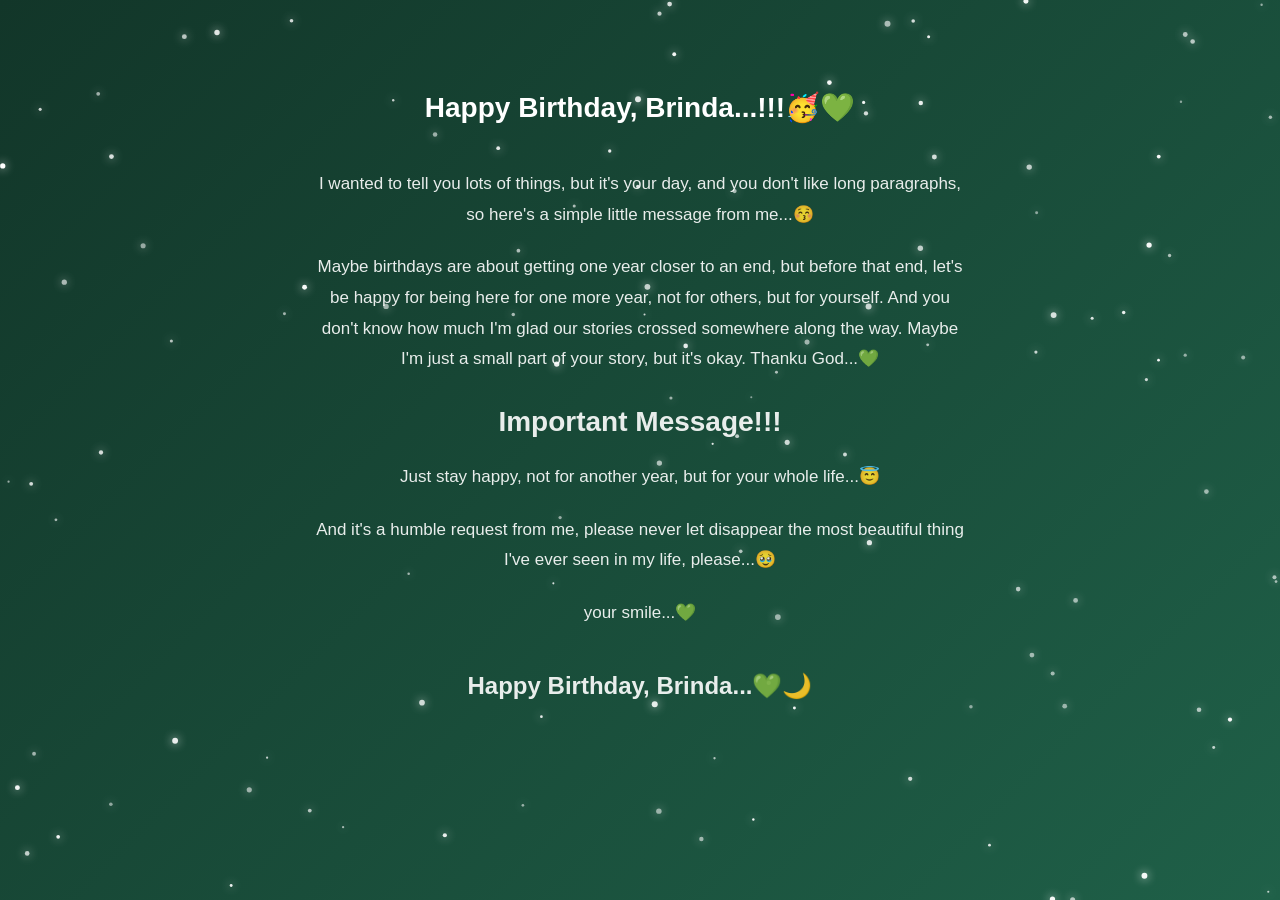
==== birthday.html @ eaf141a7 "Update birthday.html" ====
<!DOCTYPE html>
<html lang="en">

<head>
    <meta charset="UTF-8">
    <meta name="viewport" content="width=device-width, initial-scale=1.0">

    <title>For You 💚</title>

    <link rel="stylesheet" href="style.css">
</head>

<body>

    <canvas id="starsCanvas"></canvas>

    <div class="container birthday-page">

        <h1></h1>

        <p class="surprise-title">
            Happy Birthday, Brinda...!!!🥳💚
        </p>
       
        <!-- FINAL MESSAGE -->

        <div class="final-message">

            <p>
                I wanted to tell you lots of things, but it's your day,
                and you don't like long paragraphs, so here's a simple
                little message from me...😚
            </p>

            <p>
                Maybe birthdays are about getting one year closer to an end,
                but before that end, let's be happy for being here for one more
                year, not for others, but for yourself. And you don't know how
                much I'm glad our stories crossed somewhere along the way.
                Maybe I'm just a small part of your story, but it's okay.
                Thanku God...💚
            </p>

            <p class="surprise-title"> 
                Important Message!!!  
            </p>

            <p>
                Just stay happy, not for another year, but for your whole life...😇
            </p>

            <p>
                And it's a humble request from me, please never let disappear 
                the most beautiful thing I've ever seen in my life, please...🥹
            </p>
            
             <p> 
                 your smile...💚
             </p>

            <p class="final-birthday">
                Happy Birthday, Brinda...💚🌙
            </p>

        </div>

    </div>


    <script src="script.js"></script>

    <script>
        const canvas = document.getElementById("starsCanvas");

        if (canvas) {

            canvas.style.position = "fixed";
            canvas.style.top = "0";
            canvas.style.left = "0";
            canvas.style.width = "100vw";
            canvas.style.height = "100vh";
            canvas.style.zIndex = "0";
            canvas.style.pointerEvents = "none";
            canvas.style.display = "block";

            const ctx = canvas.getContext("2d");

            let stars = [];

            function resizeCanvas() {

                canvas.width = window.innerWidth;
                canvas.height = window.innerHeight;

                stars = [];

                for (let i = 0; i < 120; i++) {

                    stars.push({
                        x: Math.random() * canvas.width,
                        y: Math.random() * canvas.height,
                        size: Math.random() * 2 + 1,
                        opacity: Math.random() * 0.5 + 0.5,
                        speed: Math.random() * 0.01 + 0.005
                    });

                }
            }

            function animateStars() {

                ctx.clearRect(
                    0,
                    0,
                    canvas.width,
                    canvas.height
                );

                stars.forEach(star => {

                    star.opacity += star.speed;

                    if (star.opacity >= 1) {
                        star.opacity = 1;
                        star.speed = -Math.abs(star.speed);
                    }

                    if (star.opacity <= 0.5) {
                        star.opacity = 0.5;
                        star.speed = Math.abs(star.speed);
                    }

                    ctx.beginPath();

                    ctx.arc(
                        star.x,
                        star.y,
                        star.size,
                        0,
                        Math.PI * 2
                    );

                    ctx.fillStyle =
                        "rgba(255,255,255," + star.opacity + ")";

                    ctx.shadowBlur = 10;
                    ctx.shadowColor = "white";

                    ctx.fill();

                });

                requestAnimationFrame(animateStars);
            }

            resizeCanvas();
            animateStars();

            window.addEventListener("resize", resizeCanvas);
        }
    </script>

</body>

</html>
---- style.css ----
* {
    margin: 0;
    padding: 0;
    box-sizing: border-box;
}

body {
    min-height: 100vh;
    background: linear-gradient(135deg, #123629, #1f6048);
    color: white;
    font-family: Arial, sans-serif;

    display: flex;
    justify-content: center;
    align-items: center;

    overflow: hidden;

    position: relative;
}


/* =========================
   STAR BACKGROUND
   ========================= */

#starsCanvas {
    position: fixed;
    inset: 0;
    width: 100vw;
    height: 100vh;
    z-index: 1;
    pointer-events: none;
}


/* =========================
   MAIN CONTAINER
   ========================= */

.container {
    position: relative;
    z-index: 2;

    width: 100%;
    max-width: 100%;

    margin: 0 auto;

    text-align: center;

    box-sizing: border-box;
}


/* =========================
   OPENING PAGE
   ========================= */

.intro-text {
    font-size: 28px;
    font-weight: 500;
    letter-spacing: 1.5px;
    opacity: 0.9;
    margin-bottom: 22px;
}


/* =========================
   BUTTON
   ========================= */

button {
    border: none;
    padding: 15px 30px;

    border-radius: 30px;

    background: #ffffff;
    color: #12352b;

    font-size: 16px;
    font-weight: bold;

    cursor: pointer;

    transition: 0.3s;
}

button:hover {
    transform: scale(1.05);
}

#backButton {
    transform: translateY(-7px);
}


/* =========================
   COUNTDOWN
   ========================= */

.countdown-title {
    font-size: 24px;
    opacity: 0.9;
    margin-bottom: 40px;
}

#countdown {
    display: flex;
    justify-content: center;
    align-items: center;
    gap: 15px;
}

.time-box {
    min-width: 120px;
    padding: 20px 15px;

    background: rgba(255, 255, 255, 0.08);

    border: 1px solid rgba(255, 255, 255, 0.15);

    border-radius: 15px;

    backdrop-filter: blur(10px);
}

.time-box span {
    display: block;
    font-size: clamp(35px, 6vw, 60px);
    font-weight: bold;
}

.time-box small {
    display: block;
    margin-top: 8px;

    font-size: 14px;
    letter-spacing: 2px;

    opacity: 0.7;
}

.colon {
    font-size: 45px;
    font-weight: bold;
    opacity: 0.7;
}

.bottom-text {
    margin-top: 45px;
    margin-bottom: 30px;

    font-size: 15px;
    opacity: 0.5;
}


/* =========================
   HIDDEN
   ========================= */

.hidden {
    display: none;
}


/* =========================
   BIRTHDAY MESSAGE
   ========================= */

#birthdayMessage h1 {
    font-size: clamp(35px, 7vw, 70px);
    animation: appear 2s ease;
}

#birthdayMessage p {
    font-size: 22px;
    opacity: 0.8;
}


/* =========================
   ANIMATION
   ========================= */

@keyframes appear {

    from {
        opacity: 0;
        transform: translateY(30px);
    }

    to {
        opacity: 1;
        transform: translateY(0);
    }

}


/* =========================
   PASSWORD
   ========================= */

.password-section {
    margin-top: 25px;
}

#passwordInput {
    width: 220px;
    padding: 13px 18px;

    border: none;
    border-radius: 25px;

    outline: none;

    font-size: 15px;
    text-align: center;

    margin-right: 8px;
}

#unlockButton {
    padding: 13px 20px;
    font-size: 14px;
}

#passwordMessage {
    margin-top: 12px;

    font-size: 14px;
    opacity: 0.8;
}


/* =========================
   SPECIAL DAY MESSAGE
   ========================= */

#specialDayText {
    margin-top: 45px;
    margin-bottom: 35px;

    font-size: 22px !important;
    line-height: 1.6;

    opacity: 0.85;
    font-weight: 500;
}

#specialDayText div {
    display: block !important;
    margin-bottom: 2px;
}


/* =========================
   TAP MESSAGE
   ========================= */

#tapMessage {
    margin-top: 25px;

    font-size: 14px;
    opacity: 0.75;
}


/* =========================
   MOBILE
   ========================= */

@media (max-width: 600px) {

    .container {
        width: 100%;
        max-width: 100%;
        margin: 0 auto;
        text-align: center;
        position: relative;
        top: -60px;
    }

    #intro {
        width: 100%;
        text-align: center;
    }

    .intro-text {
    font-size: 28px;
    font-weight: 500;
    letter-spacing: 1.5px;
    opacity: 0.9;
    margin-bottom: 22px;
    }

    #countdown {
        width: 100%;
        justify-content: center;
        align-items: center;
        gap: 5px;
    }

    .time-box {
        min-width: 65px;
        padding: 12px 5px;
    }

    .time-box span {
        font-size: 28px;
    }

    .time-box small {
        font-size: 9px;
    }

    .colon {
        font-size: 25px;
    }

    .countdown-title {
        font-size: 20px;
        margin-bottom: 30px;
        text-align: center;
    }
}
/* =========================
   BIRTHDAY SURPRISE PAGE
   ========================= */

.birthday-page h1 {
    font-size: clamp(30px, 6vw, 50px);
    margin-bottom: 25px;
}

.surprise-title {
    font-size: 28px;
    font-weight: bold;
    margin-bottom: 20px;
}

.surprise-text {
    font-size: 18px;
    opacity: 0.85;
    margin-bottom: 12px;
}

#surpriseButton {
    margin-top: 25px;
}
/* ==========================================
   COUNTDOWN END ANIMATION
========================================== */

#countdown.countdown-ending {
    animation: countdownFadeOut 1s ease forwards;
}

@keyframes countdownFadeOut {
    0% {
        opacity: 1;
        transform: scale(1);
    }

    100% {
        opacity: 0;
        transform: scale(1.15);
    }
}

#countdownTitle.birthday-reveal {
    animation: birthdayTitleReveal 1.5s ease forwards;
}

@keyframes birthdayTitleReveal {
    0% {
        opacity: 0;
        transform: translateY(20px);
    }

    100% {
        opacity: 1;
        transform: translateY(0);
    }
}

#specialDayText.birthday-reveal {
    animation: birthdayMessageReveal 1.5s ease 0.4s both;
}

@keyframes birthdayMessageReveal {
    0% {
        opacity: 0;
        transform: translateY(25px) scale(0.96);
    }

    100% {
        opacity: 1;
        transform: translateY(0) scale(1);
    }
}

.birthday-glow {
    animation: birthdayGlow 2s ease;
}

@keyframes birthdayGlow {
    0% {
        box-shadow: inset 0 0 0 rgba(255, 255, 255, 0);
    }

    50% {
        box-shadow: inset 0 0 120px rgba(255, 255, 255, 0.12);
    }

    100% {
        box-shadow: inset 0 0 0 rgba(255, 255, 255, 0);
    }
}
.moon-note {
    margin-top: 18px;
    font-size: 14px;
    opacity: 0.90;
    letter-spacing: 0.3px;
}
.final-message {
    max-width: 700px;
    margin: 80px auto 40px;
    padding: 25px;
    text-align: center;
    line-height: 1.8;
    font-size: 17px;
    opacity: 0.9;
}

.final-message p {
    margin-bottom: 22px;
}

.final-birthday {
    font-size: 24px;
    font-weight: bold;
    margin-top: 35px;
}
/* Reduce the gap after the birthday title */
.birthday-page .surprise-title {
    margin-bottom: 15px;
}

/* Keep the final message closer to the title */
.final-message {
    margin-top: 20px;
}
/* Keep stars behind the birthday content */
#starsCanvas {
    position: fixed;
    top: 0;
    left: 0;
    z-index: 0 !important;
    pointer-events: none;
}

.birthday-page {
    position: relative;
    z-index: 1;
    padding-top: 40px;
}

/* Mobile layout */
@media (max-width: 600px) {

    .birthday-page {
        padding: 45px 20px 50px;
    }

    .birthday-page .surprise-title {
        font-size: 28px;
        margin-top: 0;
        margin-bottom: 25px;
        line-height: 1.25;
    }

    .final-message {
        margin-top: 15px;
        padding: 0 5px;
        font-size: 17px;
        line-height: 1.7;
    }

    .final-message p {
        margin-bottom: 24px;
    }

    .final-birthday {
        font-size: 25px;
        margin-top: 35px;
    }
}
.birthday-page {
    padding-bottom: 80px;
}
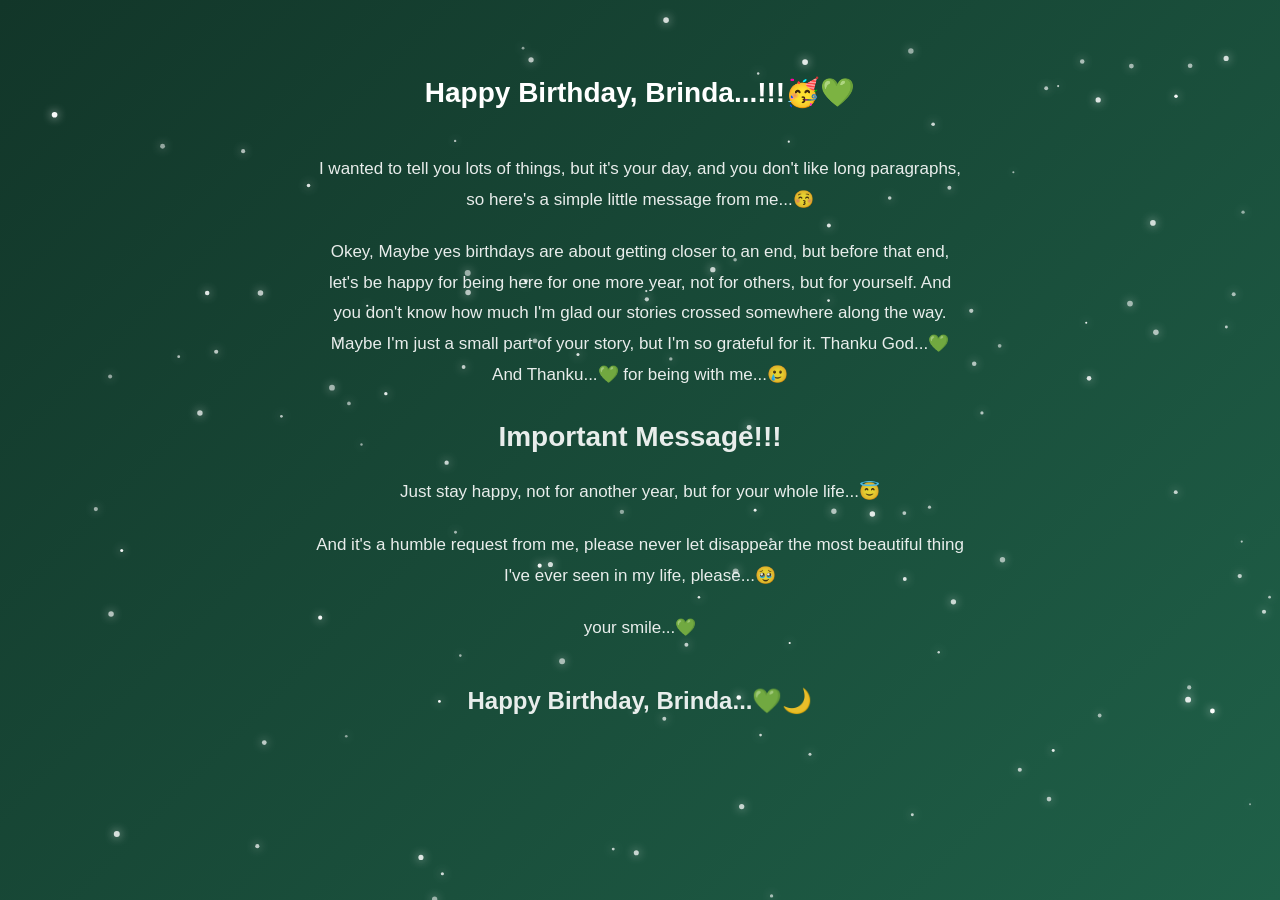
==== commit 4af14199: "Update birthday.html" ====
--- a/birthday.html
+++ b/birthday.html
@@ -33,16 +33,17 @@
             </p>
 
             <p>
-                Maybe birthdays are about getting one year closer to an end,
+                Okey, Maybe yes birthdays are about getting closer to an end,
                 but before that end, let's be happy for being here for one more
                 year, not for others, but for yourself. And you don't know how
                 much I'm glad our stories crossed somewhere along the way.
-                Maybe I'm just a small part of your story, but it's okay.
-                Thanku God...💚
+                Maybe I'm just a small part of your story, 
+                but I'm so grateful for it. Thanku God...💚 
+                And Thanku...💚 for being with me...🥲
             </p>
 
             <p class="surprise-title"> 
-                Important Message!!!  
+                Important Message!!!
             </p>
 
             <p>
@@ -50,11 +51,10 @@
             </p>
 
             <p>
-                And it's a humble request from me, please never let disappear 
+                And it's a humble request from me, please never let disappear
                 the most beautiful thing I've ever seen in my life, please...🥹
             </p>
-            
-             <p> 
+            <p> 
                  your smile...💚
              </p>
 
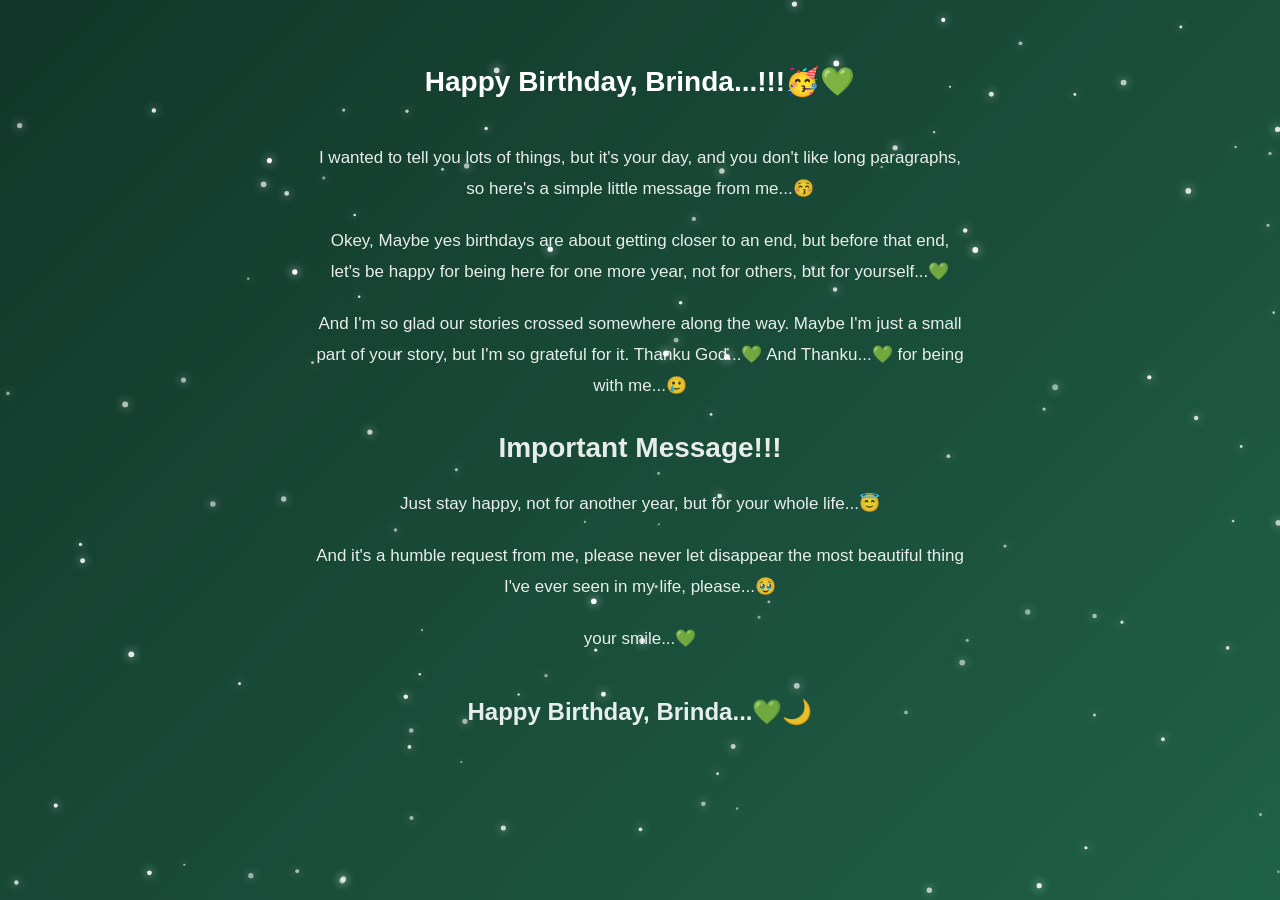
==== commit fb73a465: "Update birthday.html" ====
--- a/birthday.html
+++ b/birthday.html
@@ -35,8 +35,11 @@
             <p>
                 Okey, Maybe yes birthdays are about getting closer to an end,
                 but before that end, let's be happy for being here for one more
-                year, not for others, but for yourself. And you don't know how
-                much I'm glad our stories crossed somewhere along the way.
+                year, not for others, but for yourself...💚
+            </p>
+            
+            <p>  
+                And I'm so glad our stories crossed somewhere along the way.
                 Maybe I'm just a small part of your story, 
                 but I'm so grateful for it. Thanku God...💚 
                 And Thanku...💚 for being with me...🥲
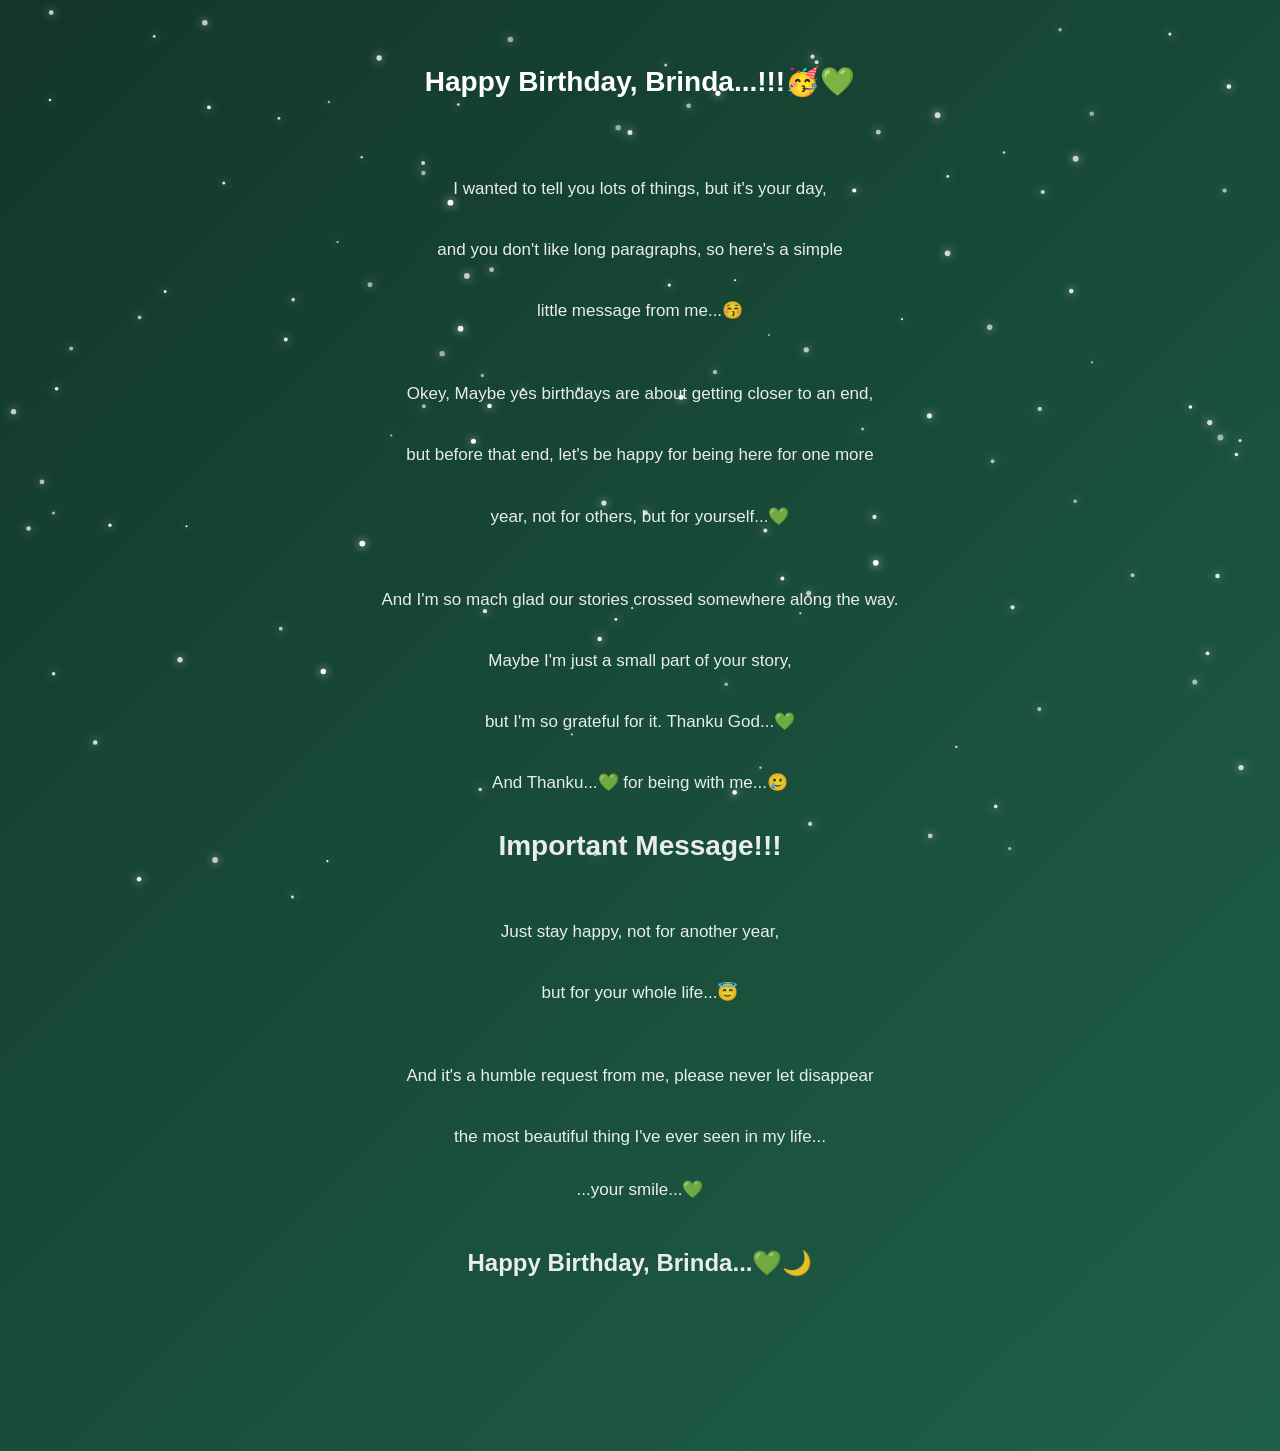
==== commit 861ec0eb: "Update birthday.html" ====
--- a/birthday.html
+++ b/birthday.html
@@ -27,22 +27,22 @@
         <div class="final-message">
 
             <p>
-                I wanted to tell you lots of things, but it's your day,
-                and you don't like long paragraphs, so here's a simple
-                little message from me...😚
+                <br>I wanted to tell you lots of things, but it's your day,<br>
+                <br>and you don't like long paragraphs, so here's a simple<br>
+                <br>little message from me...😚<br>
             </p>
 
             <p>
-                Okey, Maybe yes birthdays are about getting closer to an end,
-                but before that end, let's be happy for being here for one more
-                year, not for others, but for yourself...💚
+                <br>Okey, Maybe yes birthdays are about getting closer to an end,<br>
+                <br>but before that end, let's be happy for being here for one more<br>
+                <br>year, not for others, but for yourself...💚<br>
             </p>
             
             <p>  
-                And I'm so glad our stories crossed somewhere along the way.
-                Maybe I'm just a small part of your story, 
-                but I'm so grateful for it. Thanku God...💚 
-                And Thanku...💚 for being with me...🥲
+                <br>And I'm so mach glad our stories crossed somewhere along the way.<br>
+                <br> Maybe I'm just a small part of your story,<br>
+                <br>but I'm so grateful for it. Thanku God...💚<br> 
+                <br>And Thanku...💚 for being with me...🥲
             </p>
 
             <p class="surprise-title"> 
@@ -50,15 +50,16 @@
             </p>
 
             <p>
-                Just stay happy, not for another year, but for your whole life...😇
+                <br>Just stay happy, not for another year,<br>
+                <br>but for your whole life...😇<br>
             </p>
 
             <p>
-                And it's a humble request from me, please never let disappear
-                the most beautiful thing I've ever seen in my life, please...🥹
+                <br>And it's a humble request from me, please never let disappear<br>
+                <br>the most beautiful thing I've ever seen in my life...<br>
             </p>
             <p> 
-                 your smile...💚
+                 ...your smile...💚
              </p>
 
             <p class="final-birthday">
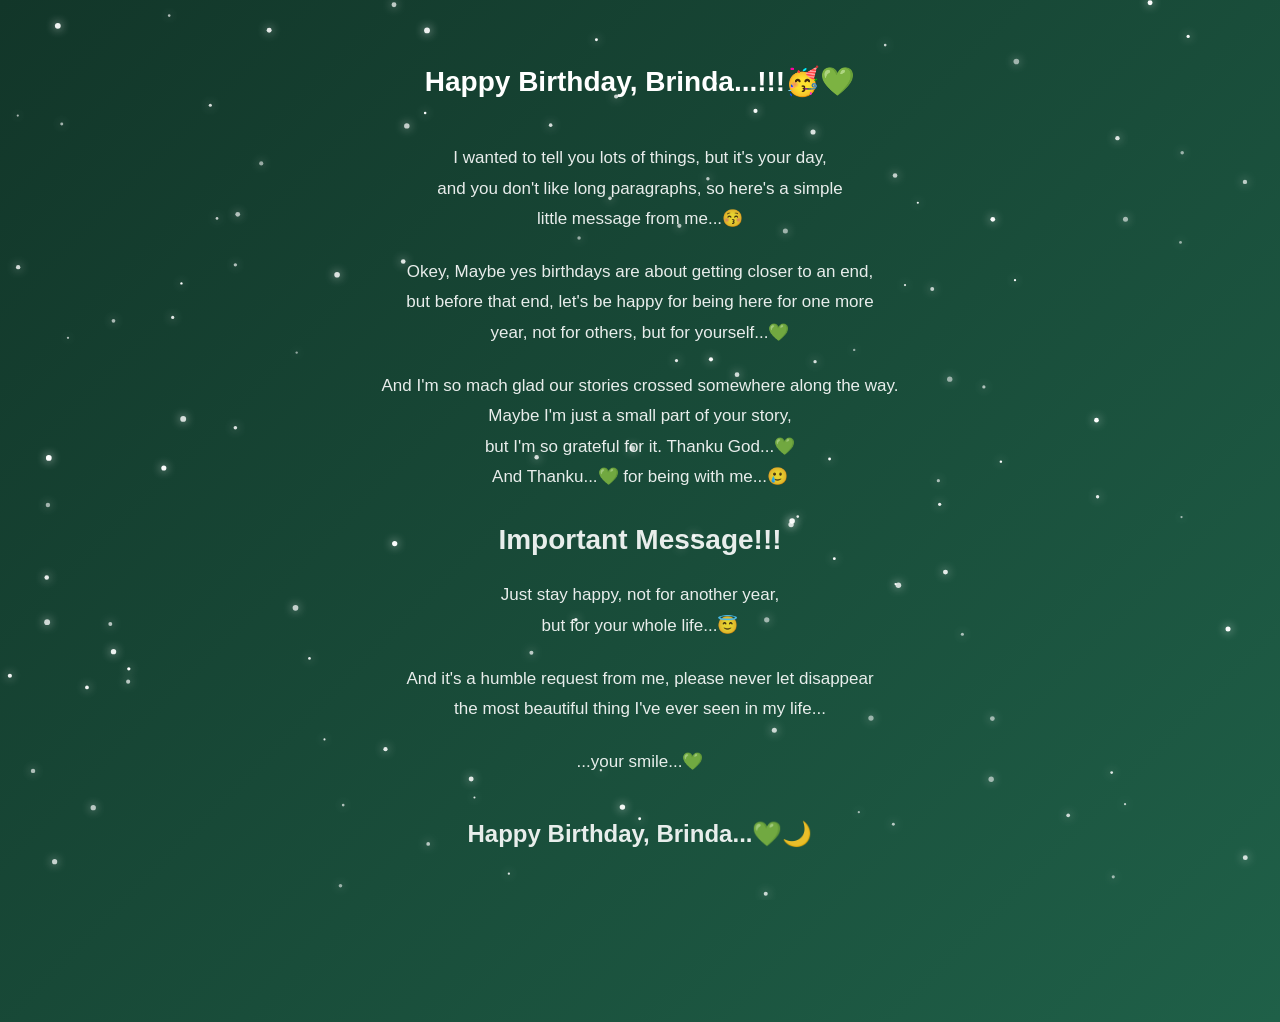
==== commit 9f240a3a: "Update birthday.html" ====
--- a/birthday.html
+++ b/birthday.html
@@ -27,22 +27,22 @@
         <div class="final-message">
 
             <p>
-                <br>I wanted to tell you lots of things, but it's your day,<br>
-                <br>and you don't like long paragraphs, so here's a simple<br>
-                <br>little message from me...😚<br>
+                I wanted to tell you lots of things, but it's your day,<br>
+                and you don't like long paragraphs, so here's a simple<br>
+                little message from me...😚<br>
             </p>
 
             <p>
-                <br>Okey, Maybe yes birthdays are about getting closer to an end,<br>
-                <br>but before that end, let's be happy for being here for one more<br>
-                <br>year, not for others, but for yourself...💚<br>
+                Okey, Maybe yes birthdays are about getting closer to an end,<br>
+                but before that end, let's be happy for being here for one more<br>
+                year, not for others, but for yourself...💚<br>
             </p>
             
             <p>  
-                <br>And I'm so mach glad our stories crossed somewhere along the way.<br>
-                <br> Maybe I'm just a small part of your story,<br>
-                <br>but I'm so grateful for it. Thanku God...💚<br> 
-                <br>And Thanku...💚 for being with me...🥲
+                And I'm so mach glad our stories crossed somewhere along the way.<br>
+                Maybe I'm just a small part of your story,<br>
+                but I'm so grateful for it. Thanku God...💚<br> 
+                And Thanku...💚 for being with me...🥲
             </p>
 
             <p class="surprise-title"> 
@@ -50,13 +50,13 @@
             </p>
 
             <p>
-                <br>Just stay happy, not for another year,<br>
-                <br>but for your whole life...😇<br>
+                Just stay happy, not for another year,<br>
+                but for your whole life...😇<br>
             </p>
 
             <p>
-                <br>And it's a humble request from me, please never let disappear<br>
-                <br>the most beautiful thing I've ever seen in my life...<br>
+                And it's a humble request from me, please never let disappear<br>
+                the most beautiful thing I've ever seen in my life...<br>
             </p>
             <p> 
                  ...your smile...💚
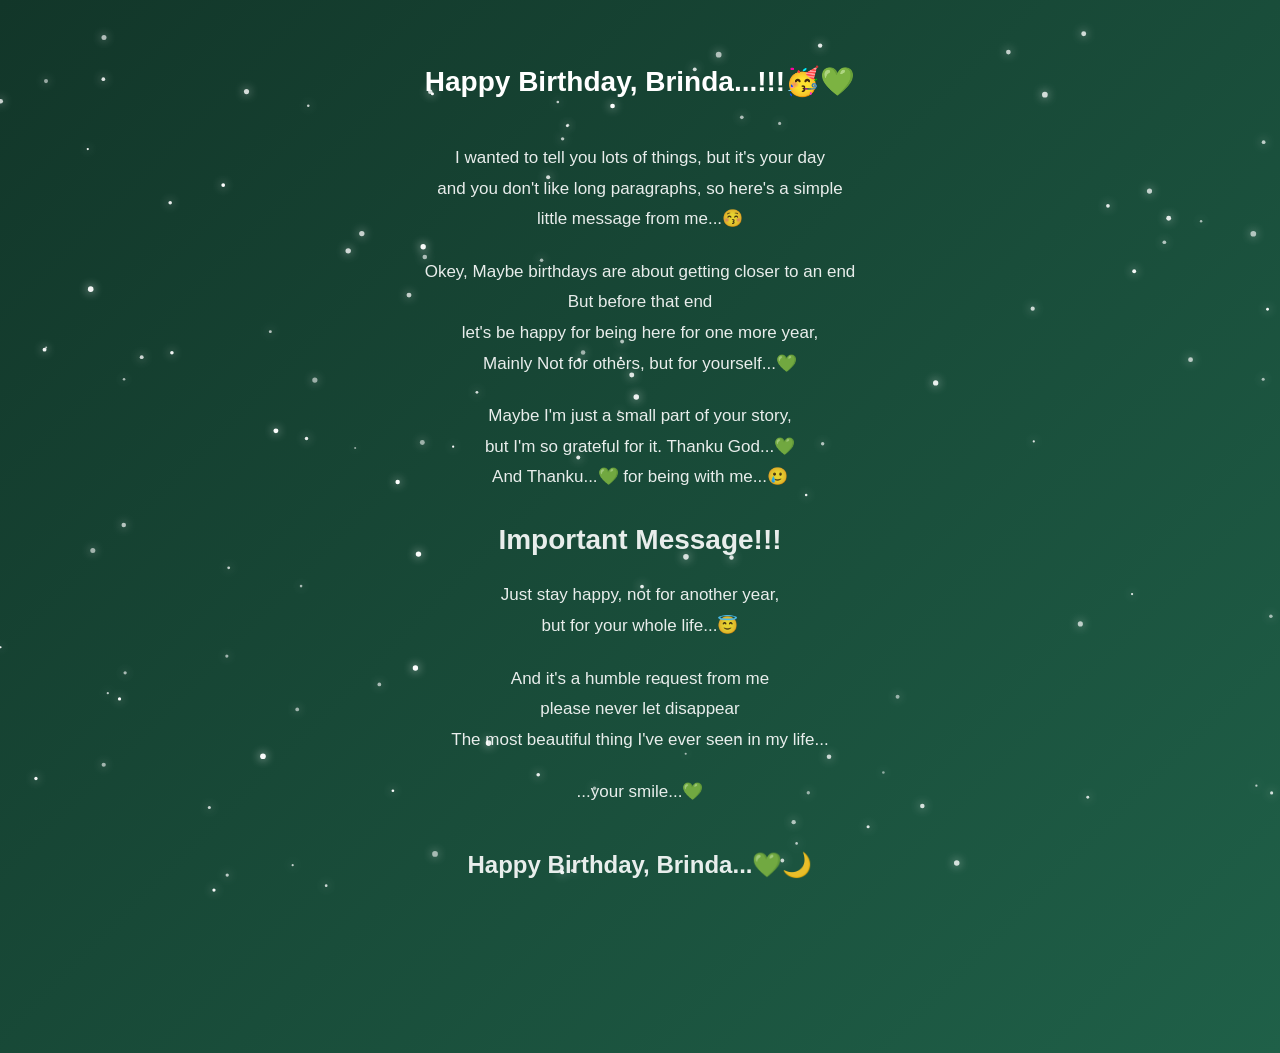
==== commit 53109c13: "Update birthday.html" ====
--- a/birthday.html
+++ b/birthday.html
@@ -27,19 +27,19 @@
         <div class="final-message">
 
             <p>
-                I wanted to tell you lots of things, but it's your day,<br>
+                I wanted to tell you lots of things, but it's your day<br>
                 and you don't like long paragraphs, so here's a simple<br>
                 little message from me...😚<br>
             </p>
 
             <p>
-                Okey, Maybe yes birthdays are about getting closer to an end,<br>
-                but before that end, let's be happy for being here for one more<br>
-                year, not for others, but for yourself...💚<br>
+                Okey, Maybe birthdays are about getting closer to an end<br>
+                But before that end<br>
+                let's be happy for being here for one more year,<br>
+                Mainly Not for others, but for yourself...💚<br>
             </p>
             
             <p>  
-                And I'm so mach glad our stories crossed somewhere along the way.<br>
                 Maybe I'm just a small part of your story,<br>
                 but I'm so grateful for it. Thanku God...💚<br> 
                 And Thanku...💚 for being with me...🥲
@@ -55,8 +55,9 @@
             </p>
 
             <p>
-                And it's a humble request from me, please never let disappear<br>
-                the most beautiful thing I've ever seen in my life...<br>
+                And it's a humble request from me<br>
+                please never let disappear<br>
+                The most beautiful thing I've ever seen in my life...<br>
             </p>
             <p> 
                  ...your smile...💚
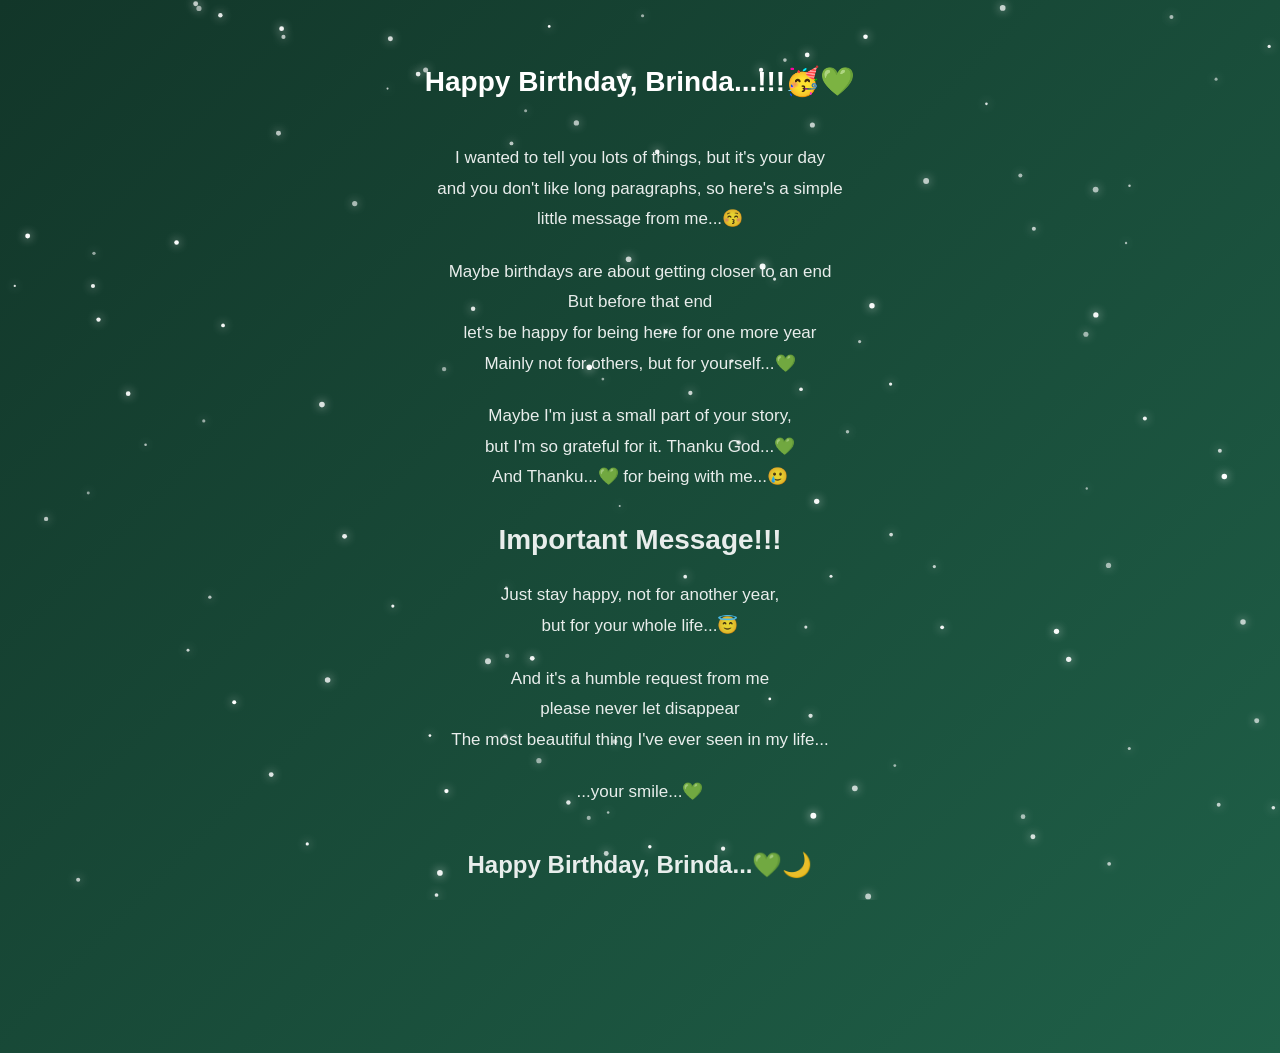
==== commit 5c2048c9: "Update birthday.html" ====
--- a/birthday.html
+++ b/birthday.html
@@ -33,10 +33,10 @@
             </p>
 
             <p>
-                Okey, Maybe birthdays are about getting closer to an end<br>
+                Maybe birthdays are about getting closer to an end<br>
                 But before that end<br>
-                let's be happy for being here for one more year,<br>
-                Mainly Not for others, but for yourself...💚<br>
+                let's be happy for being here for one more year<br>
+                Mainly not for others, but for yourself...💚<br>
             </p>
             
             <p>  
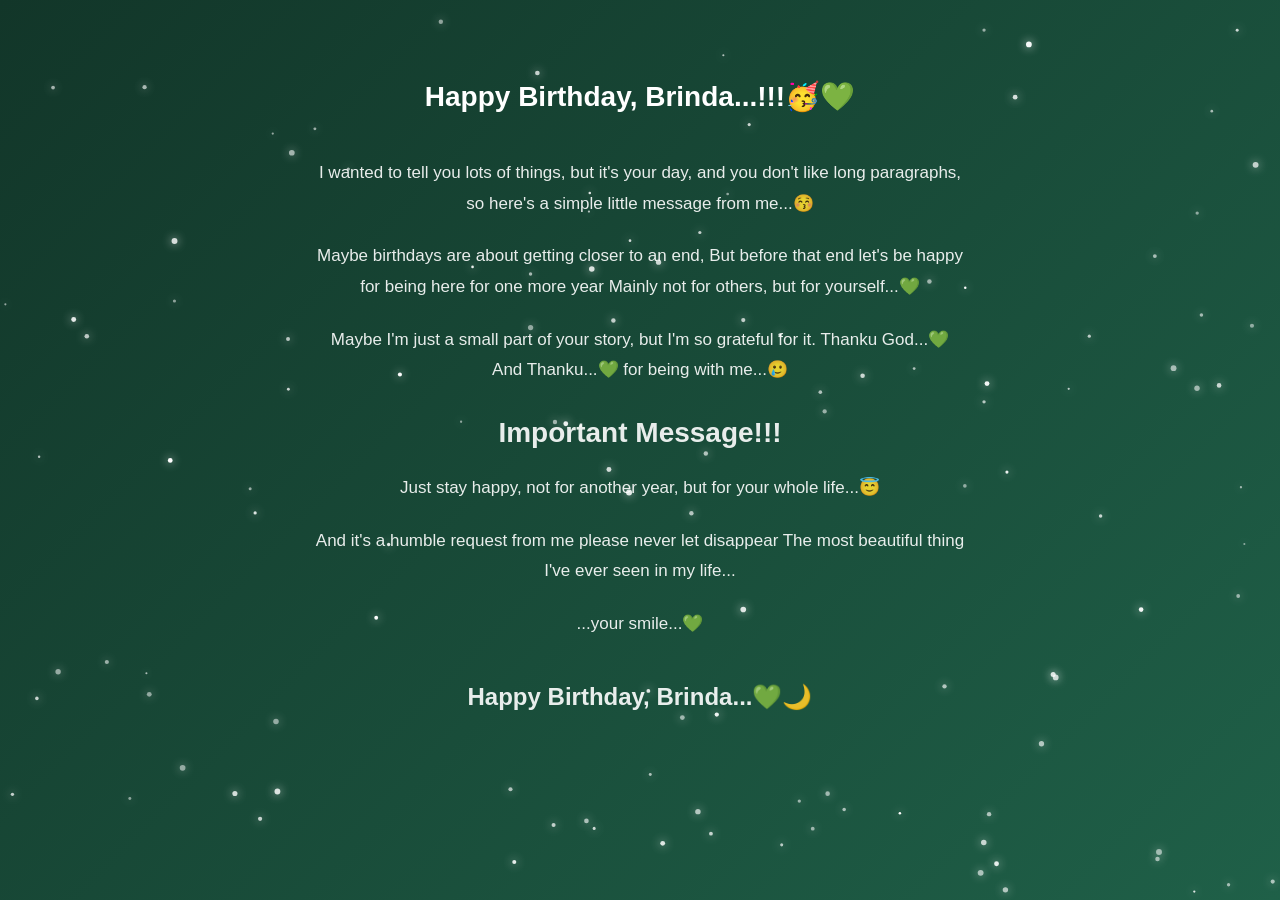
==== commit 4c9128d7: "Update birthday.html" ====
--- a/birthday.html
+++ b/birthday.html
@@ -27,21 +27,21 @@
         <div class="final-message">
 
             <p>
-                I wanted to tell you lots of things, but it's your day<br>
-                and you don't like long paragraphs, so here's a simple<br>
+                I wanted to tell you lots of things, but it's your day,
+                and you don't like long paragraphs, so here's a simple
                 little message from me...😚<br>
             </p>
 
             <p>
-                Maybe birthdays are about getting closer to an end<br>
-                But before that end<br>
-                let's be happy for being here for one more year<br>
-                Mainly not for others, but for yourself...💚<br>
+                Maybe birthdays are about getting closer to an end,
+                But before that end
+                let's be happy for being here for one more year
+                Mainly not for others, but for yourself...💚
             </p>
             
             <p>  
-                Maybe I'm just a small part of your story,<br>
-                but I'm so grateful for it. Thanku God...💚<br> 
+                Maybe I'm just a small part of your story,
+                but I'm so grateful for it. Thanku God...💚
                 And Thanku...💚 for being with me...🥲
             </p>
 
@@ -50,14 +50,14 @@
             </p>
 
             <p>
-                Just stay happy, not for another year,<br>
-                but for your whole life...😇<br>
+                Just stay happy, not for another year,
+                but for your whole life...😇
             </p>
 
             <p>
-                And it's a humble request from me<br>
-                please never let disappear<br>
-                The most beautiful thing I've ever seen in my life...<br>
+                And it's a humble request from me
+                please never let disappear
+                The most beautiful thing I've ever seen in my life...
             </p>
             <p> 
                  ...your smile...💚
--- a/style.css
+++ b/style.css
@@ -502,3 +502,38 @@
 .birthday-page {
     padding-bottom: 80px;
 }
+@media (max-width: 600px) {
+
+    .birthday-page {
+        width: 100%;
+        max-width: 100%;
+        box-sizing: border-box;
+        padding: 35px 20px 80px;
+    }
+
+    .birthday-page .surprise-title {
+        font-size: 26px;
+        line-height: 1.35;
+        margin-bottom: 30px;
+    }
+
+    .final-message {
+        width: 100%;
+        max-width: 650px;
+        margin: 15px auto 0;
+        padding: 0;
+        box-sizing: border-box;
+        font-size: 17px;
+        line-height: 1.65;
+    }
+
+    .final-message p {
+        margin-bottom: 25px;
+    }
+
+    .final-birthday {
+        font-size: 24px;
+        line-height: 1.4;
+        margin-top: 35px;
+    }
+}
